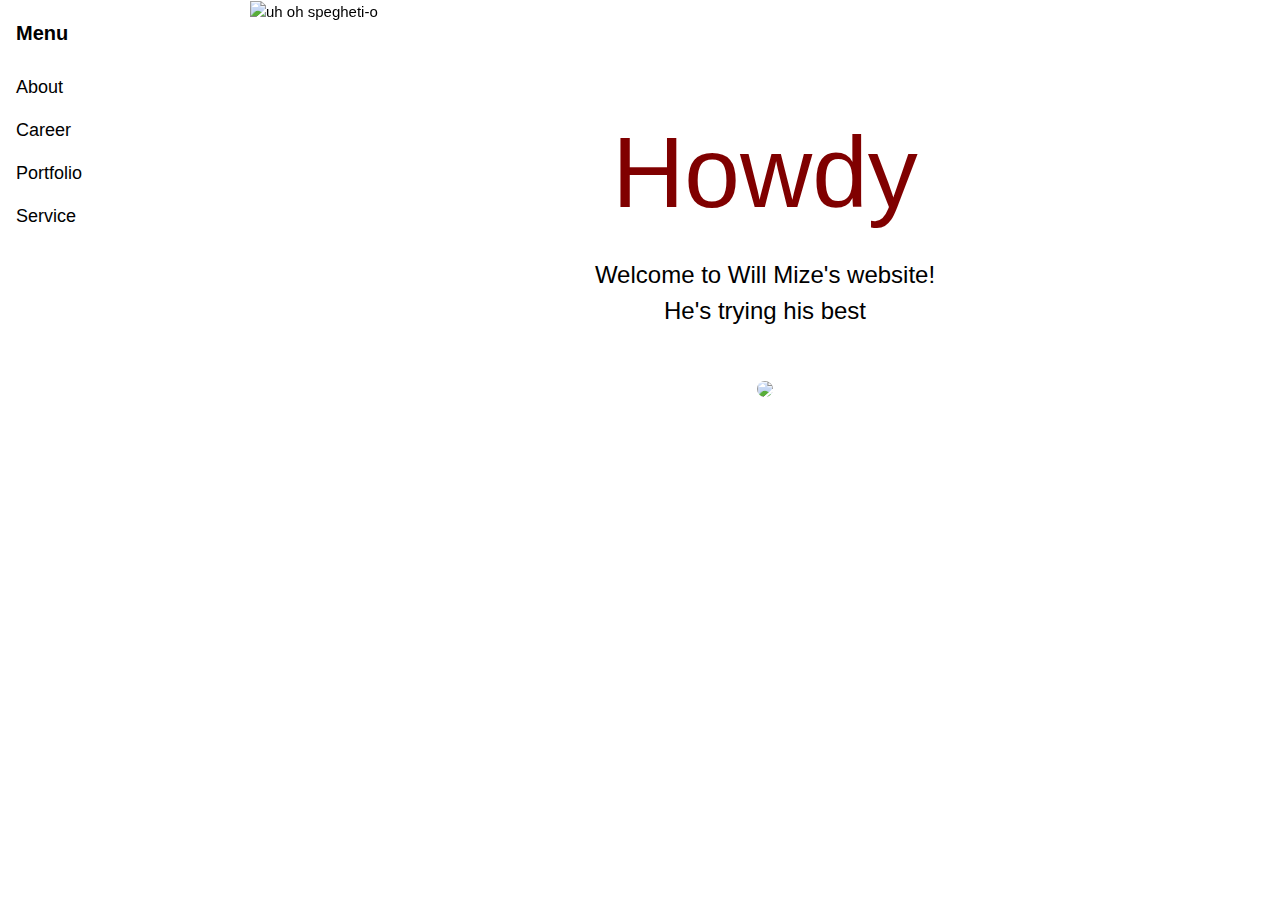
==== index.html @ 223f404d "changed file structure" ====
<!DOCTYPE html>
<html lang="en">
<title>Will Mize</title>
<meta charset="UTF-8">
<meta name="viewport" content="width=device-width, initial-scale=1">
<link rel="stylesheet" href="https://www.w3schools.com/w3css/4/w3.css">
<link rel="stylesheet" href="https://www.w3schools.com/lib/w3-theme-black.css">
<link rel="stylesheet" href="https://fonts.googleapis.com/css?family=Roboto">
<link rel="stylesheet" href="https://cdnjs.cloudflare.com/ajax/libs/font-awesome/4.7.0/css/font-awesome.min.css">
<link rel="stylesheet" href="mystyle.css">

<body>

<!-- Navbar -->
<div class="w3-top">
  <div class="w3-bar w3-theme w3-top w3-left-align w3-large">
   <a class="w3-bar-item w3-button w3-right w3-hide-large w3-hover-white
       w3-large w3-theme-l1" href="javascript:void(0)" onclick="w3_open()"><i
       class="fa fa-bars"></i></a>
    <!--  <a href="#" class="w3-bar-item w3-button w3-theme-l1">Logo</a> 
    <a href="#" class="w3-bar-item w3-button w3-hide-small w3-hover-white">About</a>
    <a href="#" class="w3-bar-item w3-button w3-hide-small w3-hover-white">Values</a>
    <a href="#" class="w3-bar-item w3-button w3-hide-small w3-hover-white">News</a>
    <a href="#" class="w3-bar-item w3-button w3-hide-small w3-hover-white">Contact</a> -->
    <a href="index.html" class="w3-bar-item w3-button w3-theme-l1">Will Mize</a>
<!--    <a href="#" class="w3-bar-item w3-button w3-hide-small w3-hide-medium w3-hover-white">Clients</a>
<a href="#" class="w3-bar-item w3-button w3-hide-small w3-hide-medium w3-hover-white">Partners</a> -->
  </div>
</div>

<!-- Sidebar -->
<nav class="w3-sidebar w3-bar-block w3-collapse w3-large w3-theme-l5 w3-animate-left" id="mySidebar">
  <a href="javascript:void(0)" onclick="w3_close()" class="w3-right w3-xlarge w3-padding-large w3-hover-black w3-hide-large" title="Close Menu">
    <i class="fa fa-remove"></i>
  </a>
  <h4 class="w3-bar-item"><b>Menu</b></h4>
  <a class="w3-bar-item w3-button w3-hover-black" href="about.html">About</a>
  <a class="w3-bar-item w3-button w3-hover-black" href="career.html">Career</a>
  <a class="w3-bar-item w3-button w3-hover-black" href="portfolio.html">Portfolio</a>
  <a class="w3-bar-item w3-button w3-hover-black" href="service.html">Service</a>
</nav>



<!-- Overlay effect when opening sidebar on small screens -->
<div class="w3-overlay w3-hide-large" onclick="w3_close()" style="cursor:pointer" title="close side menu" id="myOverlay"></div>

<!-- Main content: shift it to the right by 250 pixels when the sidebar is visible -->
<!--<div class="w3-main" style="margin-left:250px">-->
<div class="w3-main" style="margin-left:250px">
<img class="bg-image" src="mountain.JPG" style="transform: translate3d(0,0,0)" alt="uh oh spegheti-o"/> 


  <div class="w3-row w3-padding-64">
    <div class="w3-center w3-container">
      <h1 class="w3-text" style="color:#800000; font-size:100px" >Howdy</h1>
      <font size="+2"> Welcome to Will Mize's website! <br> He's trying his
          best </font>
    </div>
    <div class="w3-center w3-container">
      <p class="w3-padding-large w3-padding-32 w3-center"><img
      src="RingDay.jpg" width="300" class="w3-circle"></p>
      <!--<p class="w3-border w3-padding-large w3-padding-64 w3-center">AD</p>-->
    </div>
  </div>
  

  <!-- Pagination 
  <div class="w3-center w3-padding-32">
    <div class="w3-bar">
      <a class="w3-button w3-black" href="#">1</a>
      <a class="w3-button w3-hover-black" href="#">2</a>
      <a class="w3-button w3-hover-black" href="#">3</a>
      <a class="w3-button w3-hover-black" href="#">4</a>
      <a class="w3-button w3-hover-black" href="#">5</a>
      <a class="w3-button w3-hover-black" href="#">»</a>
    </div>
  </div>-->

<!--  <footer id="myFooter">
    <div class="w3-container w3-theme-l2 w3-padding-32">
    </div>

    <div class="w3-container w3-theme-l1">
      <p>Powered by <a href="https://www.w3schools.com/w3css/default.asp"
          target="_blank">w3.css</a></p>
    </div>-->
  </footer>

<!-- END MAIN -->
 </div>

<script src="sidebar.js"></script>

</body>
</html>
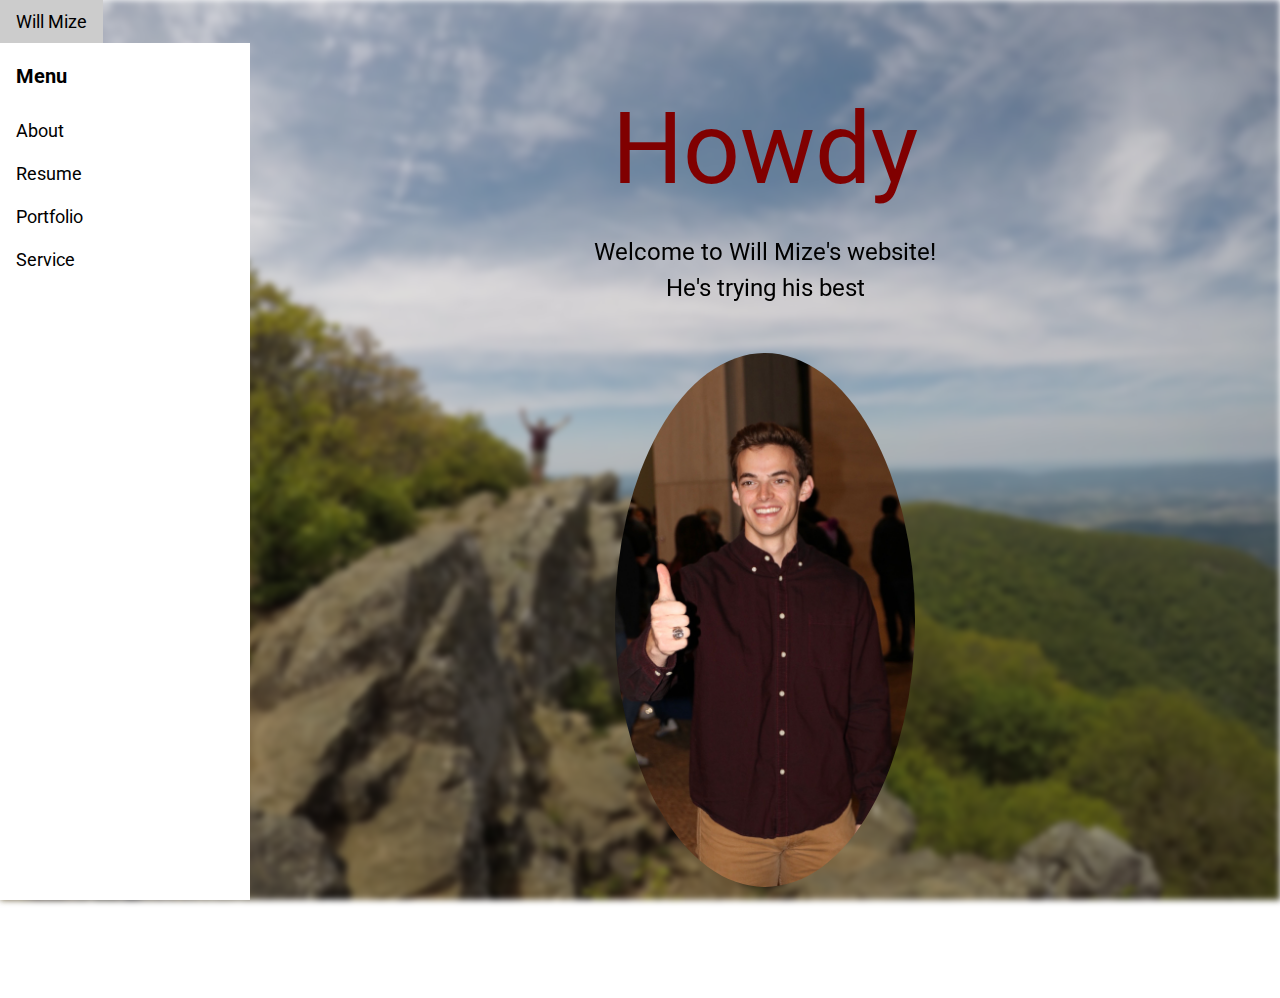
==== commit ad06f952: "fixed file paths, edited some descriptions" ====
--- a/index.html
+++ b/index.html
@@ -7,7 +7,7 @@
 <link rel="stylesheet" href="https://www.w3schools.com/lib/w3-theme-black.css">
 <link rel="stylesheet" href="https://fonts.googleapis.com/css?family=Roboto">
 <link rel="stylesheet" href="https://cdnjs.cloudflare.com/ajax/libs/font-awesome/4.7.0/css/font-awesome.min.css">
-<link rel="stylesheet" href="mystyle.css">
+<link rel="stylesheet" href="styles/mystyle.css">
 
 <body>
 
@@ -35,7 +35,7 @@
   </a>
   <h4 class="w3-bar-item"><b>Menu</b></h4>
   <a class="w3-bar-item w3-button w3-hover-black" href="about.html">About</a>
-  <a class="w3-bar-item w3-button w3-hover-black" href="career.html">Career</a>
+  <a class="w3-bar-item w3-button w3-hover-black" href="career.html">Resume</a>
   <a class="w3-bar-item w3-button w3-hover-black" href="portfolio.html">Portfolio</a>
   <a class="w3-bar-item w3-button w3-hover-black" href="service.html">Service</a>
 </nav>
@@ -48,7 +48,7 @@
 <!-- Main content: shift it to the right by 250 pixels when the sidebar is visible -->
 <!--<div class="w3-main" style="margin-left:250px">-->
 <div class="w3-main" style="margin-left:250px">
-<img class="bg-image" src="mountain.JPG" style="transform: translate3d(0,0,0)" alt="uh oh spegheti-o"/> 
+<img class="bg-image" src="images/mountain.JPG" style="transform: translate3d(0,0,0)" alt="uh oh spegheti-o"/> 
 
 
   <div class="w3-row w3-padding-64">
@@ -59,7 +59,7 @@
     </div>
     <div class="w3-center w3-container">
       <p class="w3-padding-large w3-padding-32 w3-center"><img
-      src="RingDay.jpg" width="300" class="w3-circle"></p>
+      src="images/RingDay.jpg" width="300" class="w3-circle"></p>
       <!--<p class="w3-border w3-padding-large w3-padding-64 w3-center">AD</p>-->
     </div>
   </div>
@@ -90,7 +90,7 @@
 <!-- END MAIN -->
  </div>
 
-<script src="sidebar.js"></script>
+<script src="scripts/sidebar.js"></script>
 
 </body>
 </html>
--- a/styles/mystyle.css
+++ b/styles/mystyle.css
@@ -0,0 +1,40 @@
+html,body,h1,h2,h3,h4,h5,h6 {font-family: "Roboto", sans-serif;}
+.w3-sidebar {
+  z-index: 3;
+  width: 250px;
+  top: 43px;
+  bottom: 0;
+  height: inherit;
+}
+.active {
+    background-color: #800000;
+    color: white;
+}
+
+img {
+    image-orientation: from-image;
+}
+
+/*.bg-image {
+    background-image: url("mountain.JPG");
+
+    filter: blur(8px);
+    -webskit-filter: blur(8px);
+
+    height: 100%;
+
+    background-position: center;
+    background-repeat: no-repeat;
+    background-size: cover;
+}*/
+
+.bg-image {
+    top: 0;
+    left: 0;
+    width: 100%;
+    height: 100%;
+    filter: blur(3px);
+    z-index: -1;
+    position: fixed;
+}
+
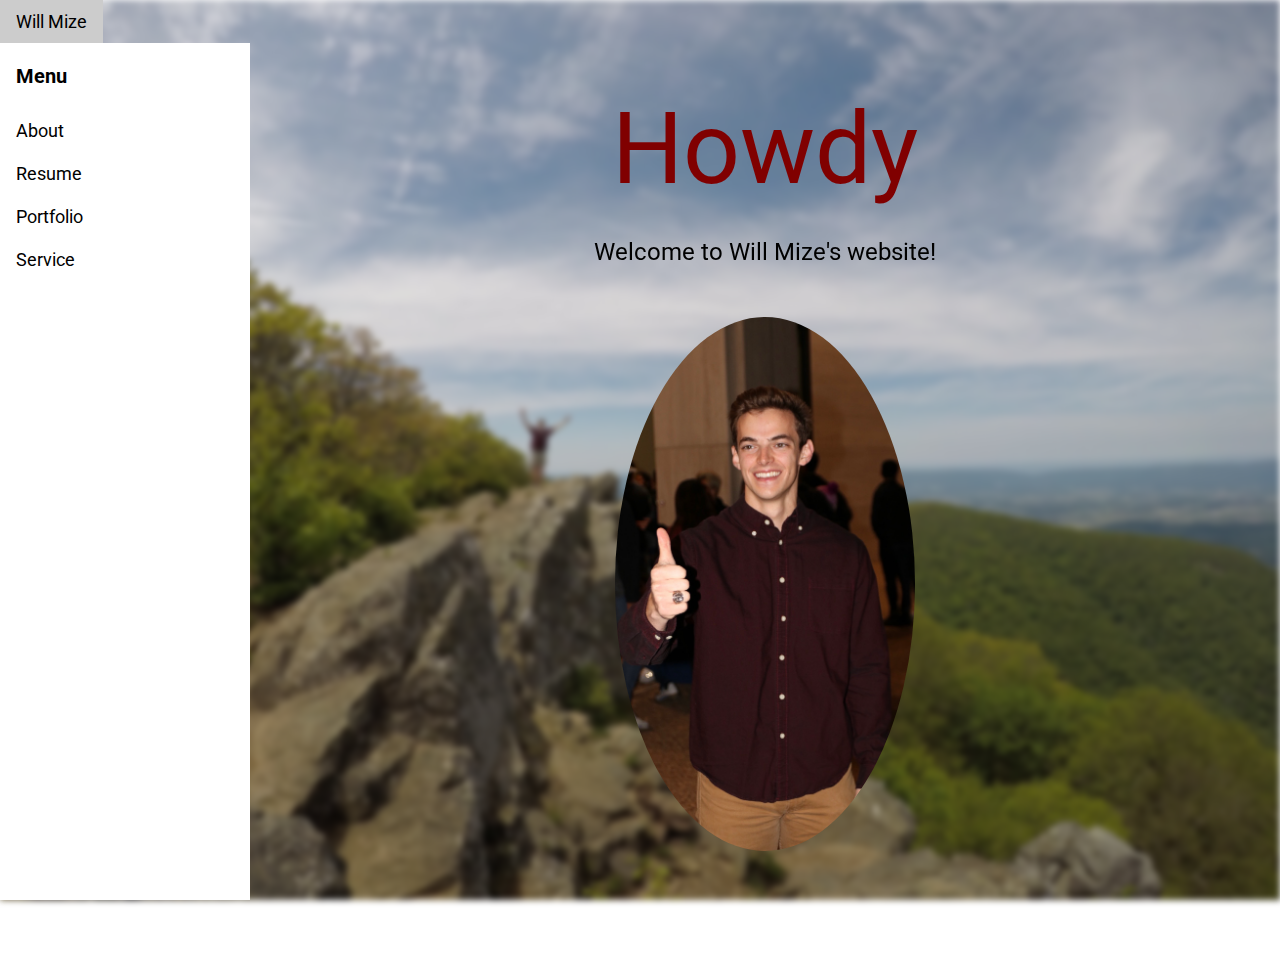
==== commit 1b03bb77: "updated resume, added embeded videos" ====
--- a/index.html
+++ b/index.html
@@ -54,8 +54,7 @@
   <div class="w3-row w3-padding-64">
     <div class="w3-center w3-container">
       <h1 class="w3-text" style="color:#800000; font-size:100px" >Howdy</h1>
-      <font size="+2"> Welcome to Will Mize's website! <br> He's trying his
-          best </font>
+      <font size="+2"> Welcome to Will Mize's website! </font>
     </div>
     <div class="w3-center w3-container">
       <p class="w3-padding-large w3-padding-32 w3-center"><img
